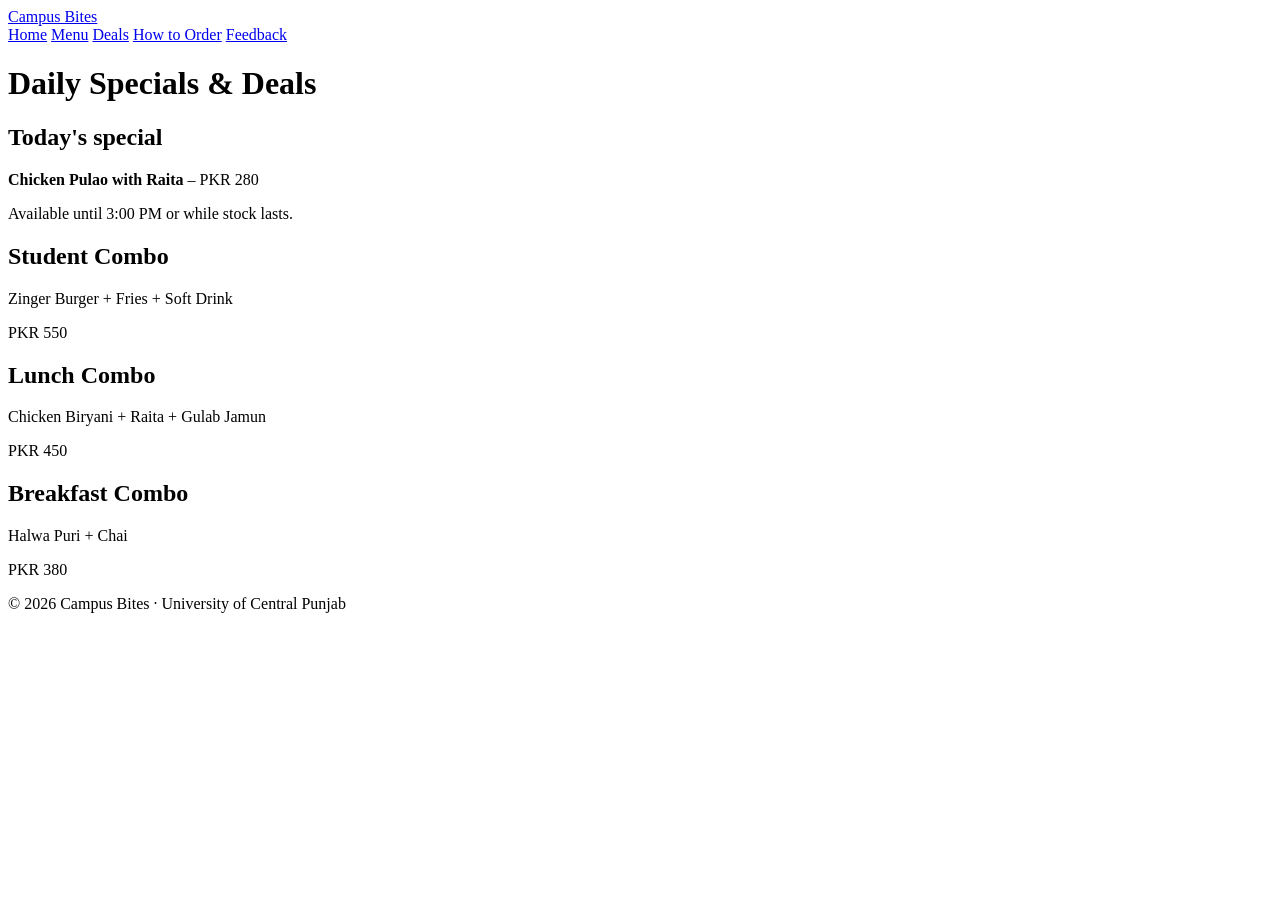
==== src/deals.html @ 728e292c "Added Boiler Plate code to the project with basic styling and Navigation" ====
<!DOCTYPE html>
<html lang="en">

<head>
    <meta charset="UTF-8">
    <meta name="viewport" content="width=device-width, initial-scale=1.0">
    <title>Daily Specials & Deals | Campus Bites</title>
    <link rel="stylesheet" href="../styles/style.css">
</head>

<body>

    <header class="site-header">
        <div class="container header-inner">
            <a class="brand" href="index.html">Campus Bites</a>
            <nav class="main-nav" aria-label="Main navigation">
                <a href="index.html">Home</a>
                <a href="menu.html">Menu</a>
                <a href="deals.html" class="active" aria-current="page">Deals</a>
                <a href="order.html">How to Order</a>
                <a href="feedback.html">Feedback</a>
            </nav>
        </div>
    </header>

    <main class="container">
        <!-- ===== DEALS PAGE (Member 2) ===== -->
        <h1 class="page-title">Daily Specials &amp; Deals</h1>

        <section class="card highlight">
            <h2>Today's special</h2>
            <p><strong>Chicken Pulao with Raita</strong> &ndash; <span class="price">PKR 280</span></p>
            <p>Available until 3:00 PM or while stock lasts.</p>
        </section>

        <section class="grid">
            <article class="card">
                <h2>Student Combo</h2>
                <p>Zinger Burger + Fries + Soft Drink</p>
                <p class="price">PKR 550</p>
            </article>
            <article class="card">
                <h2>Lunch Combo</h2>
                <p>Chicken Biryani + Raita + Gulab Jamun</p>
                <p class="price">PKR 450</p>
            </article>
            <article class="card">
                <h2>Breakfast Combo</h2>
                <p>Halwa Puri + Chai</p>
                <p class="price">PKR 380</p>
            </article>
        </section>
    </main>

    <footer class="site-footer">
        <div class="container">
            <p>&copy; 2026 Campus Bites &middot; University of Central Punjab</p>
        </div>
    </footer>

</body>

</html>
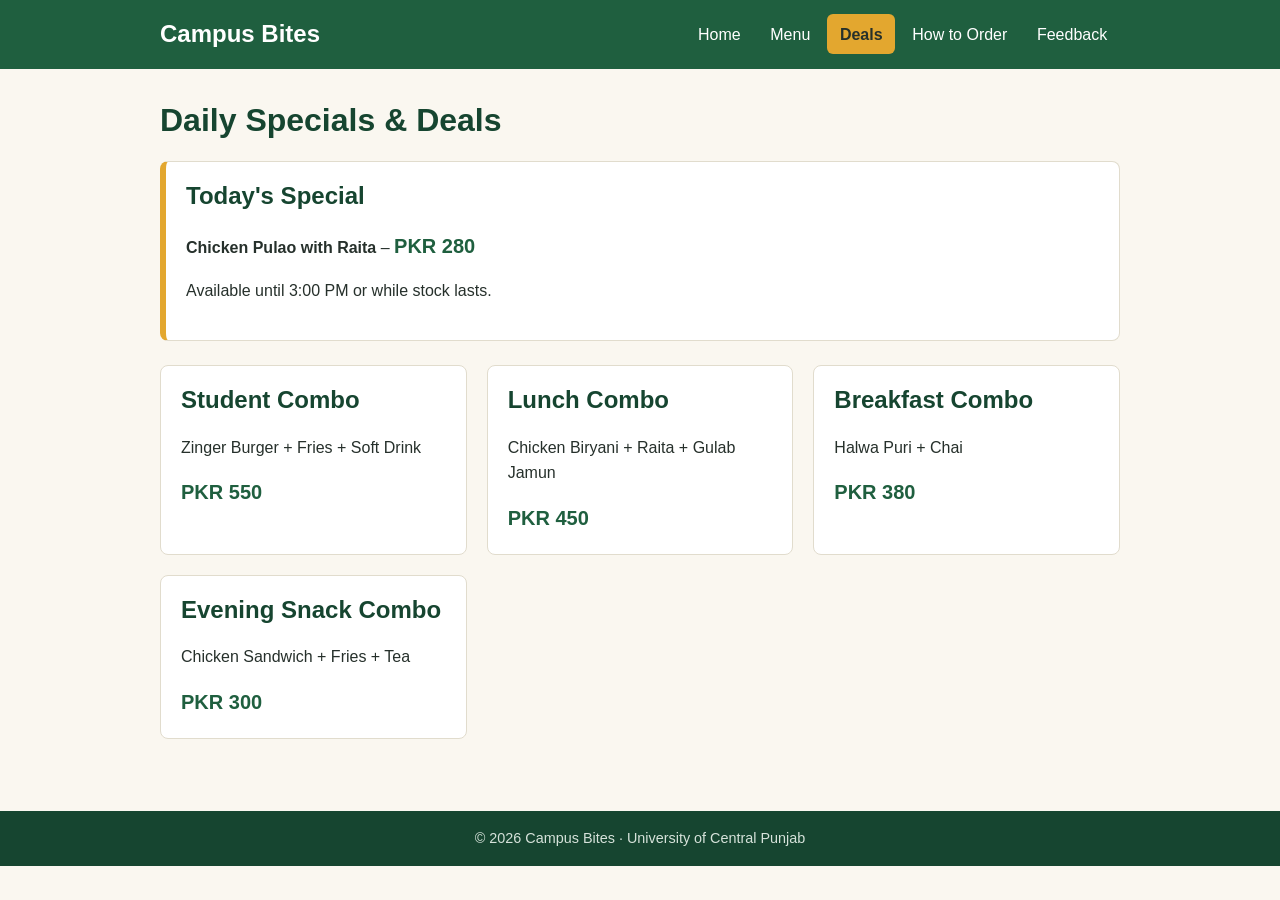
==== commit 69cfd5d1: "Add fourth combo deal to deals page" ====
--- a/src/deals.html
+++ b/src/deals.html
@@ -1,3 +1,4 @@
+
 <!DOCTYPE html>
 <html lang="en">
 
@@ -24,32 +25,43 @@
     </header>
 
     <main class="container">
-        <!-- ===== DEALS PAGE (Member 2) ===== -->
+
         <h1 class="page-title">Daily Specials &amp; Deals</h1>
 
         <section class="card highlight">
-            <h2>Today's special</h2>
+            <h2>Today's Special</h2>
             <p><strong>Chicken Pulao with Raita</strong> &ndash; <span class="price">PKR 280</span></p>
             <p>Available until 3:00 PM or while stock lasts.</p>
         </section>
 
         <section class="grid">
+
             <article class="card">
                 <h2>Student Combo</h2>
                 <p>Zinger Burger + Fries + Soft Drink</p>
                 <p class="price">PKR 550</p>
             </article>
+
             <article class="card">
                 <h2>Lunch Combo</h2>
                 <p>Chicken Biryani + Raita + Gulab Jamun</p>
                 <p class="price">PKR 450</p>
             </article>
+
             <article class="card">
                 <h2>Breakfast Combo</h2>
                 <p>Halwa Puri + Chai</p>
                 <p class="price">PKR 380</p>
             </article>
+
+            <article class="card">
+                <h2>Evening Snack Combo</h2>
+                <p>Chicken Sandwich + Fries + Tea</p>
+                <p class="price">PKR 300</p>
+            </article>
+
         </section>
+
     </main>
 
     <footer class="site-footer">
@@ -60,4 +72,4 @@
 
 </body>
 
-</html>+</html>
--- a/styles/style.css
+++ b/styles/style.css
@@ -0,0 +1,586 @@
+/* =========================================================
+   Campus Bites – shared stylesheet
+   Team Lead owns BASE. Each member adds rules ONLY inside
+   their own section and keeps their @media query there.
+   ========================================================= */
+
+/* ===== BASE (Team Lead) ===== */
+:root {
+    --green: #1f5f3f;
+    --green-dark: #164530;
+    --mustard: #e3a72f;
+    --cream: #faf7f0;
+    --ink: #26302b;
+    --muted: #5d6a62;
+    --line: #e1dccd;
+    --white: #ffffff;
+}
+
+* {
+    box-sizing: border-box;
+}
+
+body {
+    margin: 0;
+    font-family: "Segoe UI", Tahoma, Arial, sans-serif;
+    line-height: 1.6;
+    color: var(--ink);
+    background: var(--cream);
+}
+
+.container {
+    width: 100%;
+    max-width: 1000px;
+    margin: 0 auto;
+    padding: 0 1.25rem;
+}
+
+main.container {
+    padding-top: 2rem;
+    padding-bottom: 3rem;
+    min-height: 70vh;
+}
+
+a {
+    color: var(--green);
+}
+
+a:focus-visible,
+button:focus-visible,
+input:focus-visible,
+textarea:focus-visible {
+    outline: 3px solid var(--mustard);
+    outline-offset: 2px;
+}
+
+h1,
+h2,
+h3 {
+    line-height: 1.2;
+    color: var(--green-dark);
+}
+
+.page-title {
+    margin-top: 0;
+}
+
+.lead {
+    color: var(--muted);
+    font-size: 1.1rem;
+}
+
+/* Header + navigation */
+.site-header {
+    background: var(--green);
+    color: var(--white);
+}
+
+.header-inner {
+    display: flex;
+    align-items: center;
+    justify-content: space-between;
+    flex-wrap: wrap;
+    gap: .5rem 1.5rem;
+    padding-top: .9rem;
+    padding-bottom: .9rem;
+}
+
+.brand {
+    color: var(--white);
+    font-size: 1.5rem;
+    font-weight: 700;
+    text-decoration: none;
+}
+
+.main-nav {
+    display: flex;
+    flex-wrap: wrap;
+    gap: .25rem;
+}
+
+.main-nav a {
+    color: var(--white);
+    text-decoration: none;
+    padding: .45rem .8rem;
+    border-radius: 6px;
+}
+
+.main-nav a:hover {
+    background: var(--green-dark);
+}
+
+.main-nav a.active {
+    background: var(--mustard);
+    color: var(--ink);
+    font-weight: 600;
+}
+
+/* Footer */
+.site-footer {
+    background: var(--green-dark);
+    color: #d6e2da;
+    text-align: center;
+    padding: 1rem 0;
+    font-size: .9rem;
+}
+
+.site-footer p {
+    margin: 0;
+}
+
+/* Cards, grid, buttons, lists */
+.grid {
+    display: grid;
+    grid-template-columns: repeat(auto-fit, minmax(260px, 1fr));
+    gap: 1.25rem;
+    margin: 1.5rem 0;
+}
+
+.card {
+    background: var(--white);
+    border: 1px solid var(--line);
+    border-radius: 8px;
+    padding: 1.25rem;
+}
+
+.card h2,
+.card h3 {
+    margin-top: 0;
+}
+
+.card.highlight {
+    border-left: 6px solid var(--mustard);
+}
+
+.btn {
+    display: inline-block;
+    background: var(--green);
+    color: var(--white);
+    border: 0;
+    border-radius: 6px;
+    padding: .65rem 1.25rem;
+    font-size: 1rem;
+    text-decoration: none;
+    cursor: pointer;
+}
+
+.btn:hover {
+    background: var(--green-dark);
+}
+
+ul.plain {
+    list-style: none;
+    margin: 0;
+    padding: 0;
+}
+
+ul.plain li {
+    padding: .25rem 0;
+}
+
+.price {
+    font-weight: 700;
+    color: var(--green);
+}
+
+/* Base responsive rule (Team Lead) */
+@media (max-width: 600px) {
+    .header-inner {
+        flex-direction: column;
+        align-items: flex-start;
+    }
+
+    .main-nav {
+        width: 100%;
+    }
+
+    .main-nav a {
+        flex: 1 1 45%;
+        text-align: center;
+        background: var(--green-dark);
+    }
+}
+
+
+/* ===== HOME PAGE (Team Lead) ===== */
+.hero {
+    padding: 2.5rem 0 1.5rem;
+}
+
+.hero h1 {
+    font-size: 2.8rem;
+    margin: .5rem 0;
+}
+
+.hero-text {
+    max-width: 55ch;
+    font-size: 1.15rem;
+    color: var(--muted);
+    margin: 0 0 1.25rem;
+}
+
+.hero-badge {
+    display: inline-block;
+    margin: 0;
+    padding: .3rem .8rem;
+    background: #e4f1e9;
+    color: var(--green-dark);
+    border-radius: 999px;
+    font-size: .9rem;
+    font-weight: 600;
+}
+
+.hero-actions {
+    display: flex;
+    flex-wrap: wrap;
+    gap: .75rem;
+}
+
+.btn-outline {
+    background: transparent;
+    color: var(--green);
+    border: 2px solid var(--green);
+}
+
+.btn-outline:hover {
+    background: var(--green);
+    color: var(--white);
+}
+
+.btn-light {
+    background: var(--white);
+    color: var(--green-dark);
+}
+
+.btn-light:hover {
+    background: var(--mustard);
+    color: var(--ink);
+}
+
+.stats {
+    display: grid;
+    grid-template-columns: repeat(auto-fit, minmax(150px, 1fr));
+    border: 1px solid var(--line);
+    border-radius: 8px;
+    background: var(--white);
+    margin: 1.5rem 0;
+}
+
+.stat {
+    padding: 1.1rem;
+    text-align: center;
+    border-right: 1px solid var(--line);
+}
+
+.stat:last-child {
+    border-right: 0;
+}
+
+.stat strong {
+    display: block;
+    font-size: 1.6rem;
+    color: var(--green);
+}
+
+.stat span {
+    color: var(--muted);
+    font-size: .9rem;
+}
+
+.special {
+    display: flex;
+    flex-wrap: wrap;
+    align-items: center;
+    justify-content: space-between;
+    gap: 1rem 2rem;
+    background: var(--white);
+    border: 1px solid var(--line);
+    border-left: 6px solid var(--mustard);
+    border-radius: 8px;
+    padding: 1.5rem;
+    margin: 1.5rem 0;
+}
+
+.special h2 {
+    margin: 0 0 .25rem;
+}
+
+.special p {
+    margin: .25rem 0;
+}
+
+.special-name {
+    font-size: 1.35rem;
+    font-weight: 700;
+}
+
+.special-price {
+    display: flex;
+    flex-direction: column;
+    align-items: flex-start;
+    gap: .75rem;
+}
+
+.special-price .price {
+    font-size: 1.8rem;
+}
+
+.muted {
+    color: var(--muted);
+}
+
+.hours li {
+    display: flex;
+    justify-content: space-between;
+    gap: 1rem;
+    border-bottom: 1px dashed var(--line);
+}
+
+.hours li:last-child {
+    border-bottom: 0;
+}
+
+.section-title {
+    margin: 2.5rem 0 0;
+}
+
+.category {
+    display: block;
+    background: var(--white);
+    border: 1px solid var(--line);
+    border-radius: 8px;
+    padding: 1.1rem;
+    text-decoration: none;
+    color: var(--ink);
+}
+
+.category h3 {
+    margin: 0 0 .25rem;
+}
+
+.category p {
+    margin: 0;
+    color: var(--muted);
+}
+
+.category:hover {
+    border-color: var(--green);
+    background: #f1f7f3;
+}
+
+.mini-steps {
+    counter-reset: s;
+    list-style: none;
+    padding: 0;
+    margin: 1rem 0;
+    display: grid;
+    grid-template-columns: repeat(auto-fit, minmax(220px, 1fr));
+    gap: 1rem;
+}
+
+.mini-steps li {
+    counter-increment: s;
+    background: var(--white);
+    border: 1px solid var(--line);
+    border-radius: 8px;
+    padding: 1rem;
+}
+
+.mini-steps li::before {
+    content: counter(s);
+    display: inline-flex;
+    align-items: center;
+    justify-content: center;
+    width: 1.8rem;
+    height: 1.8rem;
+    margin-bottom: .5rem;
+    border-radius: 50%;
+    background: var(--mustard);
+    color: var(--ink);
+    font-weight: 700;
+}
+
+.mini-steps strong {
+    display: block;
+}
+
+.quote {
+    margin: 0;
+    background: var(--white);
+    border: 1px solid var(--line);
+    border-radius: 8px;
+    padding: 1.25rem;
+}
+
+.quote p {
+    margin: 0 0 .75rem;
+    font-style: italic;
+}
+
+.quote cite {
+    color: var(--muted);
+    font-size: .9rem;
+    font-style: normal;
+}
+
+.cta {
+    background: var(--green);
+    color: var(--white);
+    border-radius: 8px;
+    padding: 2rem;
+    margin-top: 2.5rem;
+    text-align: center;
+}
+
+.cta h2 {
+    color: var(--white);
+    margin-top: 0;
+}
+
+.cta p {
+    margin: 0 auto 1.25rem;
+    max-width: 50ch;
+    color: #d6e2da;
+}
+
+@media (max-width: 600px) {
+    .hero h1 {
+        font-size: 1.9rem;
+    }
+
+    .stat {
+        border-right: 0;
+        border-bottom: 1px solid var(--line);
+    }
+
+    .stat:last-child {
+        border-bottom: 0;
+    }
+
+    .hero-actions .btn {
+        width: 100%;
+        text-align: center;
+    }
+
+    .special {
+        padding: 1.1rem;
+    }
+
+    .cta {
+        padding: 1.5rem 1rem;
+    }
+}
+
+
+/* ===== MENU PAGE (Member 1) ===== */
+.price-list {
+    list-style: none;
+    margin: 0;
+    padding: 0;
+}
+
+.price-list li {
+    display: flex;
+    justify-content: space-between;
+    gap: 1rem;
+    padding: .5rem 0;
+    border-bottom: 1px dashed var(--line);
+}
+
+.price-list li:last-child {
+    border-bottom: 0;
+}
+
+.price-list li span:last-child {
+    font-weight: 600;
+    white-space: nowrap;
+}
+
+@media (max-width: 600px) {
+    .price-list li {
+        font-size: .95rem;
+    }
+}
+
+
+/* ===== DEALS PAGE (Member 2) ===== */
+.card .price {
+    font-size: 1.25rem;
+    margin: .5rem 0 0;
+}
+
+@media (max-width: 600px) {
+    .card.highlight {
+        border-left-width: 4px;
+    }
+}
+
+
+/* ===== ORDER PAGE (Member 3) ===== */
+.steps {
+    counter-reset: step;
+    list-style: none;
+    padding: 0;
+    margin: 1.5rem 0;
+}
+
+.steps li {
+    counter-increment: step;
+    position: relative;
+    background: var(--white);
+    border: 1px solid var(--line);
+    border-radius: 8px;
+    padding: 1rem 1rem 1rem 3.5rem;
+    margin-bottom: .75rem;
+}
+
+.steps li::before {
+    content: counter(step);
+    position: absolute;
+    left: 1rem;
+    top: 50%;
+    transform: translateY(-50%);
+    width: 1.9rem;
+    height: 1.9rem;
+    border-radius: 50%;
+    background: var(--mustard);
+    color: var(--ink);
+    font-weight: 700;
+    display: flex;
+    align-items: center;
+    justify-content: center;
+}
+
+@media (max-width: 600px) {
+    .steps li {
+        padding-left: 3rem;
+    }
+}
+
+
+/* ===== FEEDBACK PAGE (Member 4) ===== */
+.feedback-form label {
+    display: block;
+    margin: .75rem 0 .25rem;
+    font-weight: 600;
+}
+
+.feedback-form input,
+.feedback-form textarea {
+    width: 100%;
+    padding: .6rem;
+    font: inherit;
+    border: 1px solid var(--line);
+    border-radius: 6px;
+    background: var(--cream);
+}
+
+.feedback-form button {
+    margin-top: 1rem;
+}
+
+@media (max-width: 600px) {
+    .feedback-form button {
+        width: 100%;
+    }
+}
